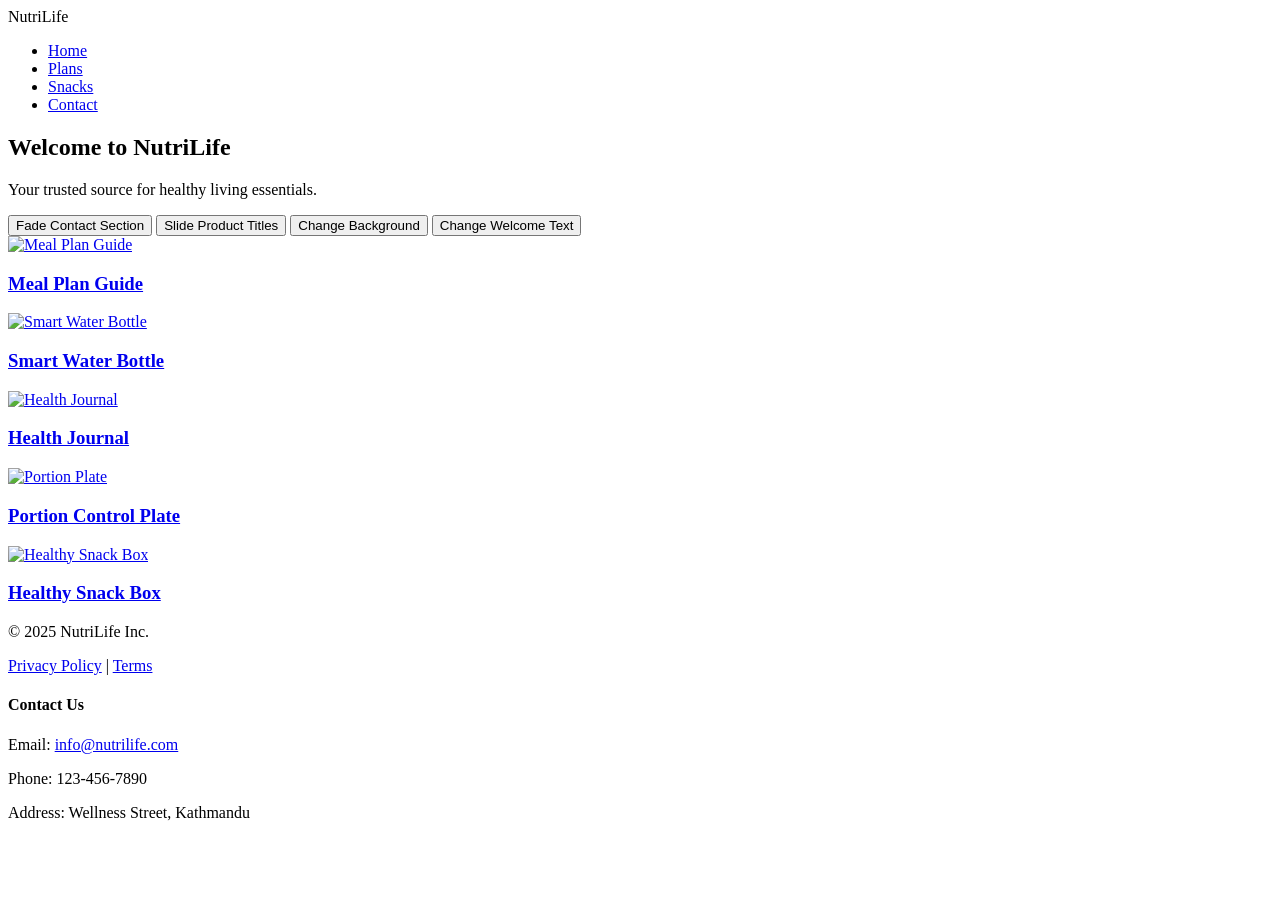
==== Mobile-Programming-Application-week3.html @ abb09d7e "Create Mobile-Programming-Application-week3.html" ====
<!DOCTYPE html>
<html lang="en">
<head>
    <meta charset="UTF-8" />
    <title>NutriLife | Home</title>
    <meta name="viewport" content="width=device-width, initial-scale=1.0" />
    <link rel="stylesheet" href="week3.css" />
    <!-- jQuery CDN -->
<script src="https://code.jquery.com/jquery-3.7.1.min.js"></script>
</head>
<body>

<!-- Header -->
    <header class="header">
    <div class="container">
    <div class="logo">NutriLife</div>
    <nav class="navbar">
        <ul class="nav-links">
        <li><a href="#home">Home</a></li>
        <li><a href="#plans">Plans</a></li>
        <li><a href="#snacks">Snacks</a></li>
        <li><a href="#contact">Contact</a></li>
        </ul>
    </nav>
    </div>
    </header>

    <!-- Home Section -->
    <section id="home" class="section">
    <div class="container center-text">
    <h1>Welcome to NutriLife</h1>
    <p>Your trusted source for healthy living essentials.</p>

    <!-- jQuery Buttons -->
    <div class="btn-area">
        <button id="fadeBtn">Fade Contact Section</button>
        <button id="slideBtn">Slide Product Titles</button>
        <button id="cssBtn">Change Background</button>
        <button id="htmlBtn">Change Welcome Text</button>
    </div>
    </div>
    </section>

<!-- Product Grid Section -->
    <section id="products" class="section">
    <div class="container product-grid">

    <div class="product-box">
        <a href="../detail1.html">
        <img src="https://wellnessandhealthguides.com/wp-content/uploads/2024/08/Regular-Meal-Plan-Product.jpg" alt="Meal Plan Guide">
        <h3>Meal Plan Guide</h3>
        </a>
    </div>

    <div class="product-box">
        <a href="../detail2.html">
        <img src="https://encrypted-tbn0.gstatic.com/images?q=tbn:ANd9GcRzkiUerOkabAFJoQsdy5CQ5q0vuEx4ZrE8tg&s" alt="Smart Water Bottle">
        <h3>Smart Water Bottle</h3>
        </a>
    </div>

    <div class="product-box">
        <a href="../detail3.html">
        <img src="https://threesixfive.art.blog/wp-content/uploads/2018/11/img_4926.jpg" alt="Health Journal">
        <h3>Health Journal</h3>
        </a>
    </div>

    <div class="product-box">
        <a href="../detail4.html">
        <img src="https://m.media-amazon.com/images/I/81-Ikl5VceL._UF894,1000_QL80_.jpg" alt="Portion Plate">
        <h3>Portion Control Plate</h3>
        </a>
    </div>

    <div class="product-box">
        <a href="../detail5.html">
        <img src="https://sorichorganics.com/cdn/shop/files/61_MHBCv47L._SL1200.jpg?v=1748851119" alt="Healthy Snack Box">
        <h3>Healthy Snack Box</h3>
        </a>
    </div>
    </div>
</section>

<!-- Contact Section -->
<section id="contact" class="footer">
    <div class="container footer-grid">
    <div class="footer-left">
        <p>&copy; 2025 NutriLife Inc.</p>
        <p><a href="#">Privacy Policy</a> | <a href="#">Terms</a></p>
    </div>
    <div class="footer-right">
        <h4>Contact Us</h4>
        <p>Email: <a href="mailto:info@nutrilife.com">info@nutrilife.com</a></p>
        <p>Phone: 123-456-7890</p>
        <p>Address: Wellness Street, Kathmandu</p>
    </div>
    </div>
    </section>

<!-- jQuery Scripts -->
<script>
    $(document).ready(function () {

      // 1. Fade toggle contact section
    $("#fadeBtn").click(function () {
        $("#contact").fadeToggle();
    });

      // 2. Slide toggle product titles
    $("#slideBtn").click(function () {
        $(".product-box h3").slideToggle();
    });

      // 3. Change background and text color
    $("#cssBtn").click(function () {
        $("body").css("background-color", "#e0f7fa");
        $(".header").css("background-color", "#00796b");
    });

      // 4. Set HTML content dynamically
    $("#htmlBtn").click(function () {
        $("#home h1").html("🌿 Healthy Starts with NutriLife!");
    });

    });
</script>

</body>
</html>
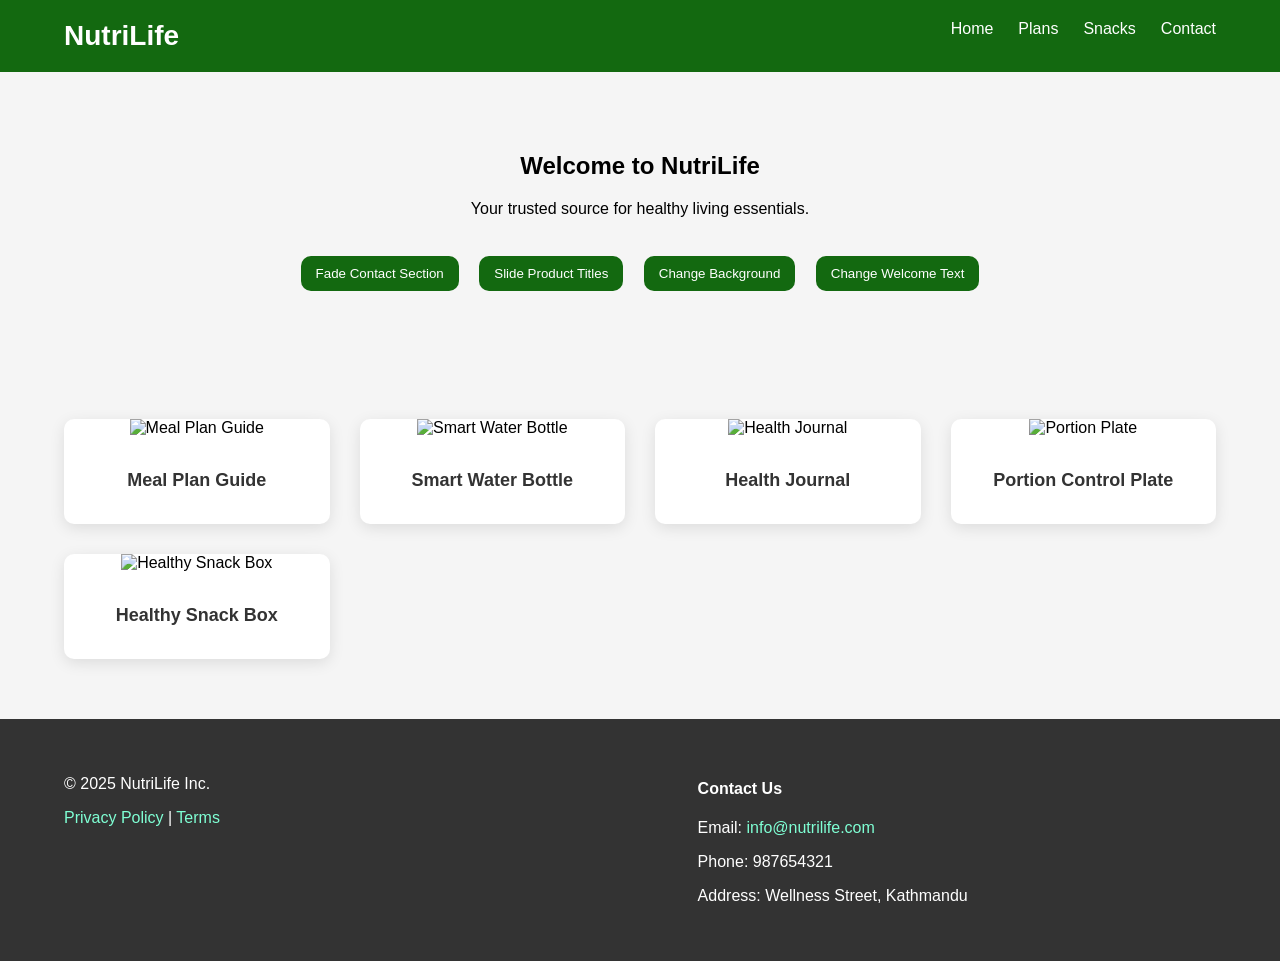
==== commit 9b7fc33b: "Update Mobile-Programming-Application-week3.html" ====
--- a/Mobile-Programming-Application-week3.html
+++ b/Mobile-Programming-Application-week3.html
@@ -92,7 +92,7 @@
     <div class="footer-right">
         <h4>Contact Us</h4>
         <p>Email: <a href="mailto:info@nutrilife.com">info@nutrilife.com</a></p>
-        <p>Phone: 123-456-7890</p>
+        <p>Phone: 987654321</p>
         <p>Address: Wellness Street, Kathmandu</p>
     </div>
     </div>
--- a/week3.css
+++ b/week3.css
@@ -0,0 +1,136 @@
+/* Reset and base styles */
+body {
+  margin: 0;
+  padding: 0;
+  font-family: 'Segoe UI', sans-serif;
+  background-color: #f5f5f5;
+}
+
+/* Global container */
+.container {
+  width: 90%;
+  max-width: 1200px;
+  margin: auto;
+}
+
+/* Header styling */
+.header {
+  background-color: #136910;
+  padding: 20px 0;
+  color: white;
+}
+
+.logo {
+  font-size: 28px;
+  font-weight: bold;
+  float: left;
+}
+
+.navbar {
+  float: right;
+}
+
+.nav-links {
+  list-style: none;
+  margin: 0;
+  padding: 0;
+  display: flex;
+  gap: 25px;
+}
+
+.nav-links li a {
+  color: white;
+  text-decoration: none;
+  font-weight: 500;
+}
+
+/* Clear float */
+.header::after {
+  content: "";
+  display: block;
+  clear: both;
+}
+
+/* Sections */
+.section {
+  padding: 60px 0;
+}
+
+.center-text {
+  text-align: center;
+}
+
+/* Product grid */
+.product-grid {
+  display: grid;
+  grid-template-columns: repeat(auto-fit, minmax(240px, 1fr));
+  gap: 30px;
+}
+
+.product-box {
+  background: white;
+  border-radius: 10px;
+  overflow: hidden;
+  box-shadow: 0 4px 15px rgba(0, 0, 0, 0.1);
+  text-align: center;
+  transition: 0.3s;
+  cursor: pointer;
+}
+
+.product-box img {
+  width: 100%;
+  height: 180px;
+  object-fit: cover;
+}
+
+.product-box h3 {
+  padding: 15px;
+  font-size: 18px;
+  color: #333;
+}
+.product-box a {
+  text-decoration: none;
+  color: inherit;
+}
+
+/* Footer */
+.footer {
+  background-color: #333;
+  color: white;
+  padding: 40px 0;
+}
+
+.footer-grid {
+  display: flex;
+  justify-content: space-between;
+  flex-wrap: wrap;
+}
+
+.footer-left,
+.footer-right {
+  width: 45%;
+}
+
+.footer a {
+  color: #7fffd4;
+  text-decoration: none;
+}
+
+/* Button area */
+.btn-area {
+  margin-top: 30px;
+}
+
+.btn-area button {
+  padding: 10px 15px;
+  margin: 8px;
+  border: none;
+  background-color: #136910;
+  color: white;
+  border-radius: 10px;
+  cursor: pointer;
+}
+
+.btn-area button:hover {
+  background-color: #0a4f0c;
+}
